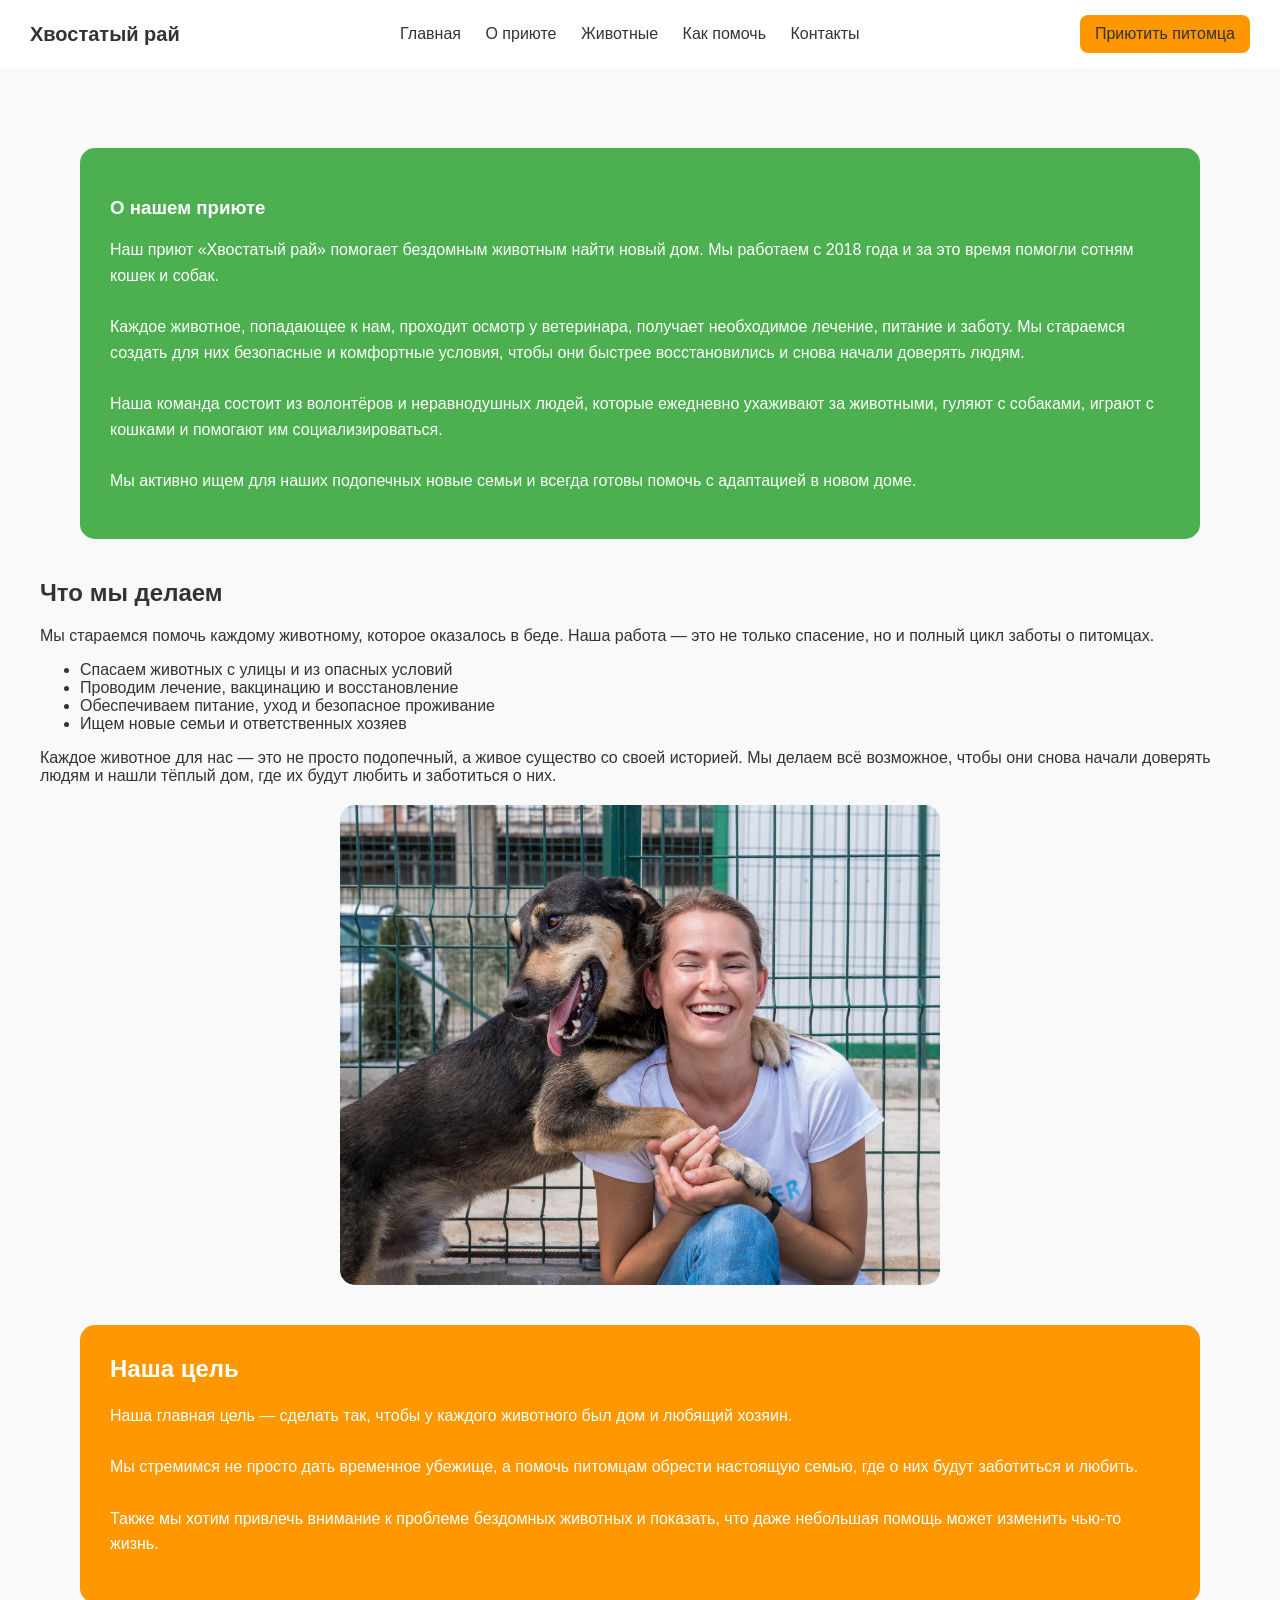
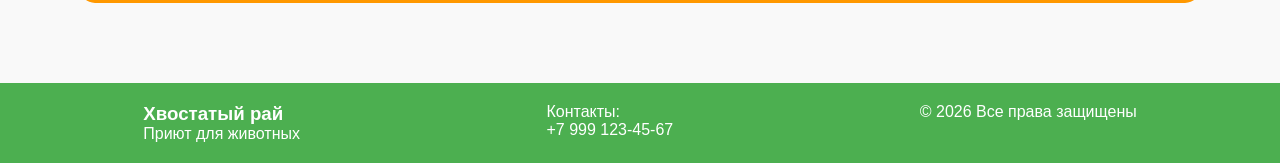
==== about.html @ a6494149 "Add files via upload" ====
<!DOCTYPE html>
<html lang="ru">
<head>
    <meta charset="UTF-8">
    <title>О приюте</title>
    <link rel="stylesheet" href="style.css">
</head>
<body>

<!-- ШАПКА -->
<header class="header">
    <div class="logo">Хвостатый рай</div>

    <nav class="menu">
        <a href="index.html">Главная</a>
        <a href="about.html">О приюте</a>
        <a href="animals.html">Животные</a>
        <a href="#">Как помочь</a>
        <a href="#">Контакты</a>
    </nav>

    <div class="btn-main">Приютить питомца</div>
</header>

<!-- КОНТЕНТ -->
<section class="about">
    <section class="block1">
    <h1>О нашем приюте</h1>

    <p>
        Наш приют «Хвостатый рай» помогает бездомным животным найти новый дом. Мы работаем с 2018 года и за это время помогли сотням кошек и собак.<br><br>

        Каждое животное, попадающее к нам, проходит осмотр у ветеринара, получает необходимое лечение, питание и заботу. Мы стараемся создать для них безопасные и комфортные условия, чтобы они быстрее восстановились и снова начали доверять людям.<br><br>

        Наша команда состоит из волонтёров и неравнодушных людей, которые ежедневно ухаживают за животными, гуляют с собаками, играют с кошками и помогают им социализироваться.<br><br>

        Мы активно ищем для наших подопечных новые семьи и всегда готовы помочь с адаптацией в новом доме.
    </p>
    </section>

    <h2>Что мы делаем</h2>
    <p>
        Мы стараемся помочь каждому животному, которое оказалось в беде. Наша работа — это не только спасение, но и полный цикл заботы о питомцах.
    </p>

    <ul>
        <li>Спасаем животных с улицы и из опасных условий</li>
        <li>Проводим лечение, вакцинацию и восстановление</li>
        <li>Обеспечиваем питание, уход и безопасное проживание</li>
        <li>Ищем новые семьи и ответственных хозяев</li>
    </ul>

    <p>
        Каждое животное для нас — это не просто подопечный, а живое существо со своей историей. Мы делаем всё возможное, чтобы они снова начали доверять людям и нашли тёплый дом, где их будут любить и заботиться о них.
    </p>
    <img src="images/shelter.jpg" alt="Наш приют" class="about-img">
    <section class="block2">
    <h2>Наша цель</h2>

    <p>
        Наша главная цель — сделать так, чтобы у каждого животного был дом и любящий хозяин.<br><br>
        Мы стремимся не просто дать временное убежище, а помочь питомцам обрести настоящую семью, где о них будут заботиться и любить.<br><br>
        Также мы хотим привлечь внимание к проблеме бездомных животных и показать, что даже небольшая помощь может изменить чью-то жизнь.
    </p>
    </section>
</section>

<!-- ФУТЕР -->
<footer class="footer">
    <div>
        <h3>Хвостатый рай</h3>
        <p>Приют для животных</p>
    </div>

    <div>
        <p>Контакты:</p>
        <p>+7 999 123-45-67</p>
    </div>

    <div>
        <p>© 2026 Все права защищены</p>
    </div>
</footer>

</body>
</html>
---- style.css ----
/* ОБЩИЕ НАСТРОЙКИ */
body {
    margin: 0;
    font-family: Arial, sans-serif;
    background-color: #F9F9F9;
    color: #333;
    min-height: 100vh;
    display: flex;
    flex-direction: column;
}


/* ШАПКА */
.header {
    display: flex;
    justify-content: space-between;
    align-items: center;
    padding: 15px 30px;
    background: white;
}

.logo {
    font-size: 20px;
    font-weight: bold;
}

.menu a {
    margin: 0 10px;
    text-decoration: none;
    color: #333;
}

.btn-main {
    background: #FF9800;
    padding: 10px 15px;
    border-radius: 8px;
    cursor: pointer;
}

/* ГЛАВНЫЙ БЛОК */
.hero {
    display: flex;
    align-items: center;
    padding: 40px;
}

.hero img {
    width: 400px;
    border-radius: 15px;
    margin-left: 30px;
}

.buttons {
    margin-top: 20px;
    cursor: pointer;
}

.about {
    padding: 40px;
}

.about-img {
    width: 600px;
    max-width: 100%;
    border-radius: 15px;
    display: block;
    margin: 20px auto;
}

.block1 {
    background: #4CAF50;
    color: white;
    padding: 30px;
    margin: 40px;
    border-radius: 15px;

}

.block1 h2 {
    margin-top: 0;
}

.block1 p {
    line-height: 1.6;
}

.block2 {
    background: #FF9800;
    color: white;
    padding: 30px;
    margin: 40px;
    border-radius: 15px;

}

.block2 h2 {
    margin-top: 0;
}

.block2 p {
    line-height: 1.6;
}

/* КНОПКИ */
.btn {
    display: inline-block;
    padding: 10px 15px;
    background: #4CAF50;
    color: white;
    border-radius: 8px;
    margin-right: 10px;
    text-decoration: none;
    cursor: pointer;
}

.btn.secondary {
    background: #FF9800;
    cursor: pointer;
}

.btn.secondary2 {
    background: #FF9800;
    cursor: pointer;
    text-align: center;
}


.btn.small {
    margin-top: 10px;
    cursor: pointer;
}

.search {
    padding: 20px 40px;
    display: flex;
    gap: 10px;
}

.search input {
    padding: 10px;
    width: 250px;
    border-radius: 8px;
    border: 1px solid #ccc;
}

.btn-search {
    padding: 10px 15px;
    border: none;
    border-radius: 8px;
    background: #4CAF50;
    color: white;
    cursor: pointer;
}

.btn-reset {
    padding: 10px 15px;
    border: none;
    border-radius: 8px;
    background: #FF9800;
    color: white;
    cursor: pointer;
}

.filters {
    padding: 0 40px 20px;
    display: flex;
    gap: 10px;
}

.filters button {
    padding: 10px 15px;
    border-radius: 8px;
    cursor: pointer;
    border: none;
    color: white;
}

.filters button.active {
    opacity: 0.6;
    transform: scale(0.95);
    filter: brightness(0.9);
}

.filters button:nth-child(1) {
    background: white;
    color: black;
    border: 1px solid #ccc;
}

.filters button:nth-child(2) {
    background: #4CAF50;
}

.filters button:nth-child(3) {
    background: #FF9800;
}

/* КАРТОЧКИ */
.animals {
    padding: 40px;
    flex: 1;
}

.cards {
    display: flex;
    gap: 20px;
    flex: 1;
}

.cards .card {
    background: white;
    padding: 15px;
    border-radius: 10px;
    width: 200px;

    display: flex;
    flex-direction: column;
    align-items: center;
}

.card img {
    width: 100%;
    border-radius: 10px;
}

.cards .card .btn {
    margin-top: auto;
    align-self: center;
    margin-right: 0;
}

/* ГОРИЗОНТАЛЬНЫЕ КАРТОЧКИ */
.animals-list {
    padding: 40px;
    flex: 1;
}

.card.horizontal {
    display: flex;
    align-items: center;
    width: 100%;
    margin-bottom: 20px;
    text-align: left;
    background: white;
    padding: 15px;
    border-radius: 10px;
}

.card.horizontal img {
    width: 200px;
    height: auto;
    margin-right: 20px;
}

.card-info {
    flex: 1;
}

/* ПОМОЩЬ */
.help {
    padding: 40px;
    background: #eee;
}

.help-items {
    display: flex;
    justify-content: space-around;
    margin-top: 20px;
    gap: 15px;
}

.help-items div {
    background: white;
    padding: 15px;
    border-radius: 10px;
    text-align: center;
    flex: 1;
}

/* ФУТЕР */
.footer {
    background: #4CAF50;
    color: white;
    padding: 20px;
    display: flex;
    justify-content: space-around;
    align-items: flex-start;
}

.footer p,
.footer h3 {
    margin: 0;
}

/* МОДАЛКА */
.modal {
    opacity: 0;
    visibility: hidden;
    transition: 0.3s;

    position: fixed;
    z-index: 1000;
    left: 0;
    top: 0;
    width: 100%;
    height: 100%;

    background: rgba(0,0,0,0.6);
}

.modal.active {
    opacity: 1;
    visibility: visible;
}

/* САМО ОКНО */
.modal-content {
    background: white;
    width: 500px;
    max-width: 90%;

    margin: 5% auto;
    border-radius: 15px;
    overflow: hidden; /* ВАЖНО */

    position: relative;

    transform: translateY(-30px) scale(0.9);
    transition: 0.3s;
}

.modal.active .modal-content {
    transform: translateY(0) scale(1);
}

/* КАРТИНКА */
.modal-content img {
    width: 100%;
    height: 250px;
    object-fit: contain;
    background: linear-gradient(135deg, #4CAF50, #FF9800);
}

/* ТЕКСТ */
.modal-text {
    padding: 20px;
}

.modal-text .btn {
    display: block;
    width: fit-content;
    margin: 20px auto 0; /* центрирует кнопку */
}

/* КРЕСТИК */
.close {
    position: absolute;
    top: 10px;
    right: 15px;
    font-size: 25px;
    cursor: pointer;
    z-index: 10;
}
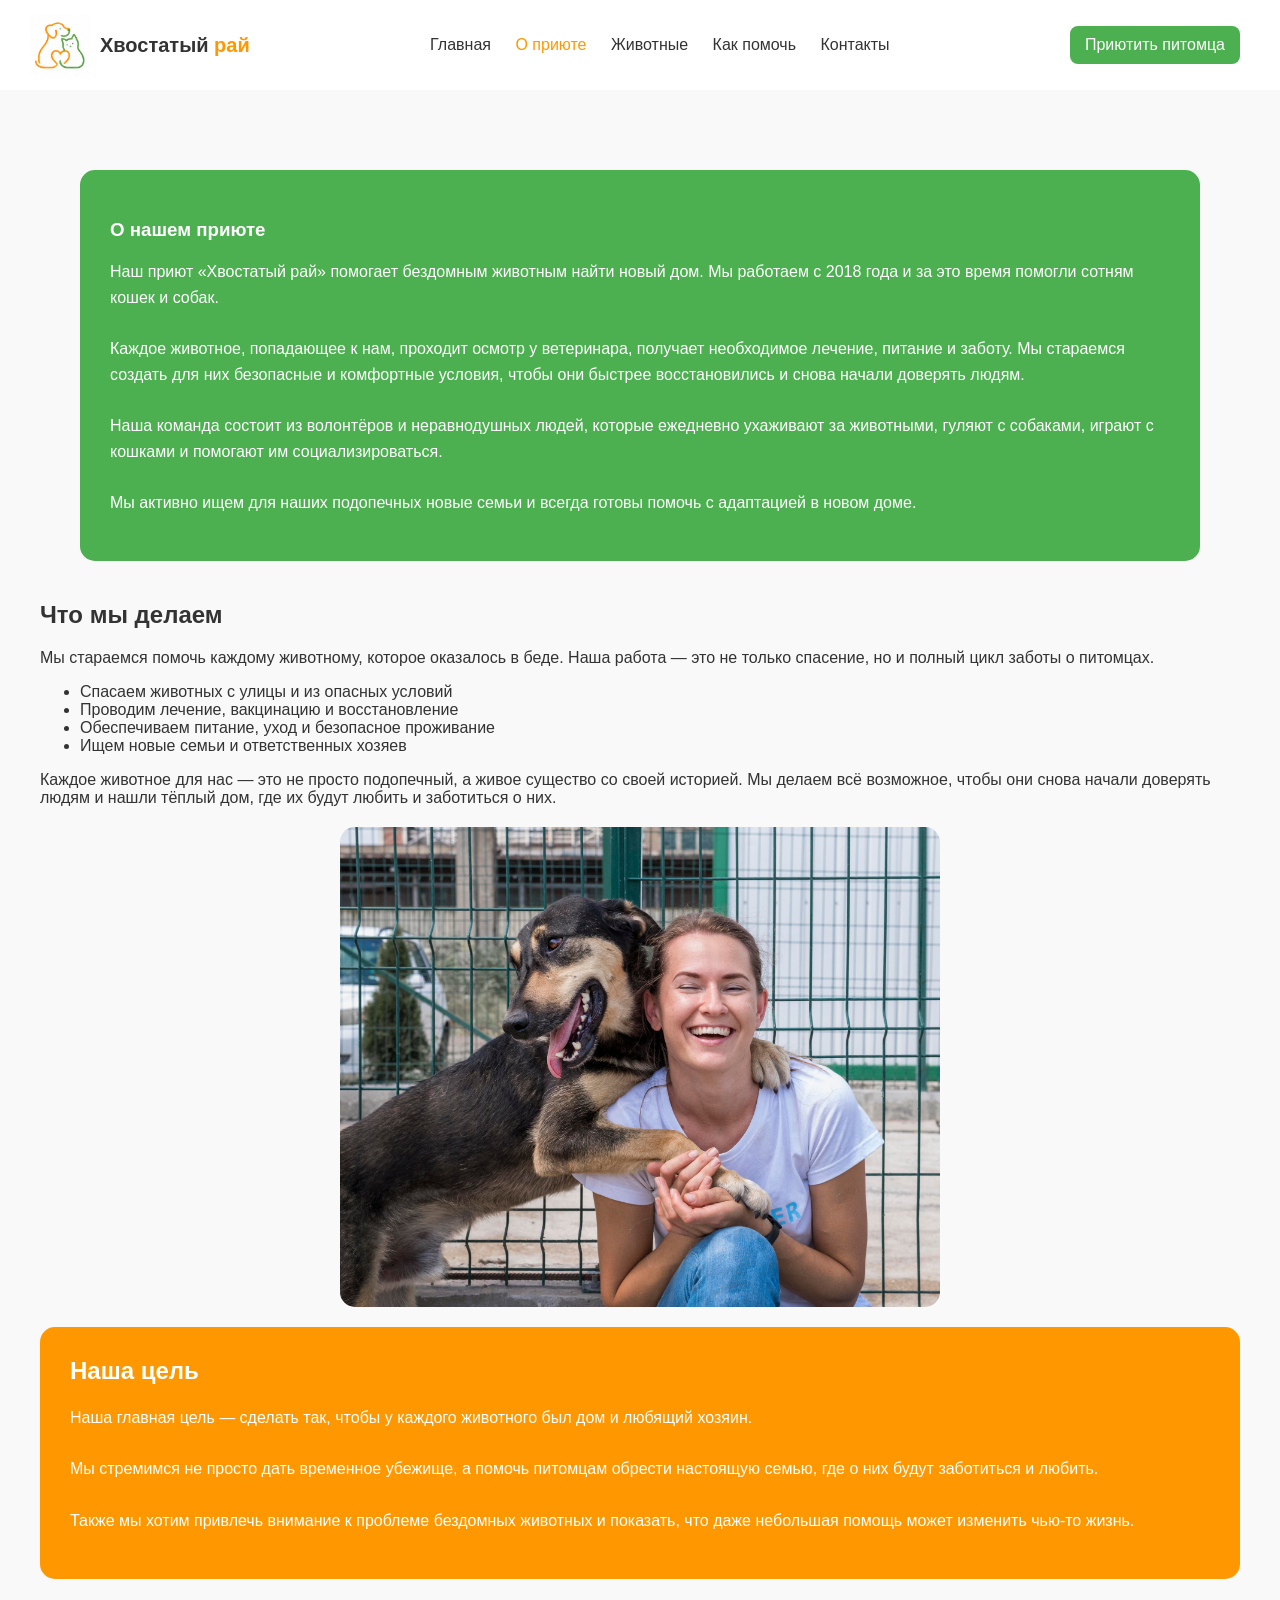
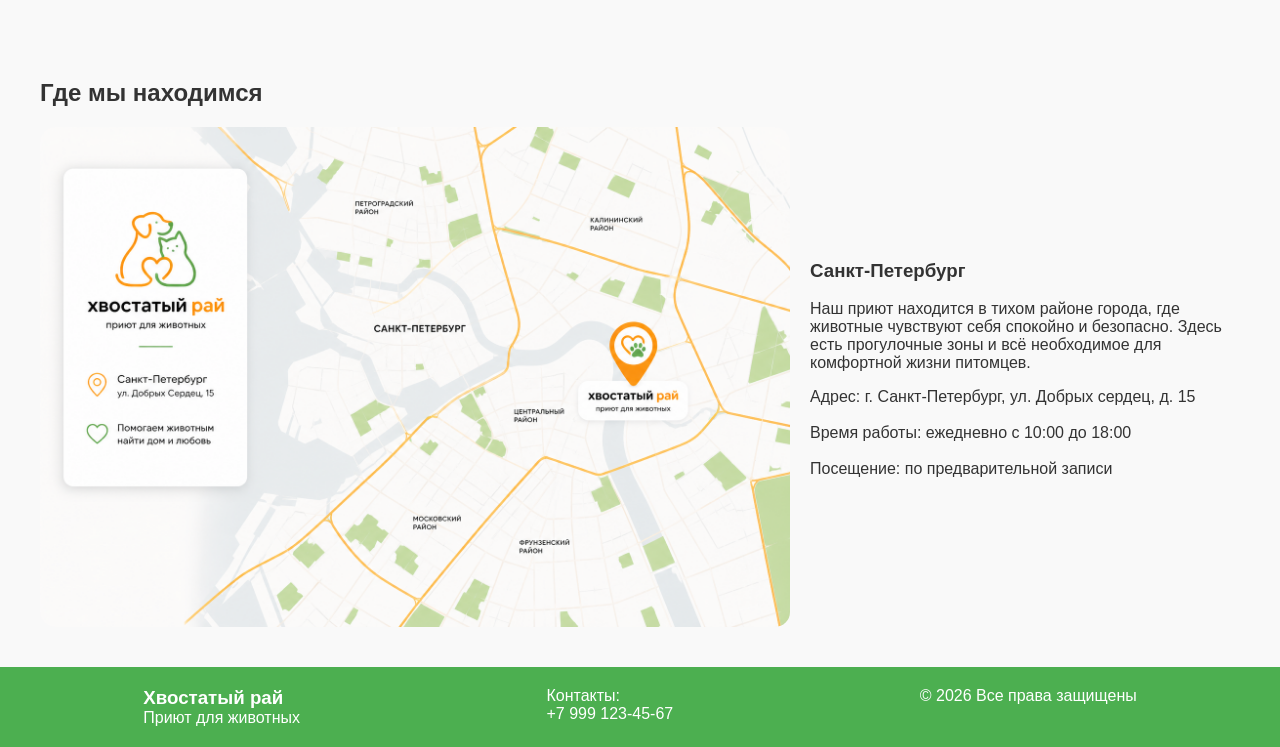
==== commit 40bc574f: "Add files via upload" ====
--- a/about.html
+++ b/about.html
@@ -9,17 +9,22 @@
 
 <!-- ШАПКА -->
 <header class="header">
-    <div class="logo">Хвостатый рай</div>
+    <div class="logo-block">
+        <img src="images/logo.png" alt="Лого" class="logo-img">
+        <div class="logo-text">
+            Хвостатый <span class="highlight">рай</span>
+        </div>
+    </div>
 
     <nav class="menu">
         <a href="index.html">Главная</a>
-        <a href="about.html">О приюте</a>
+        <a href="about.html" class="active">О приюте</a>
         <a href="animals.html">Животные</a>
         <a href="#">Как помочь</a>
         <a href="#">Контакты</a>
     </nav>
 
-    <div class="btn-main">Приютить питомца</div>
+    <a href="animals.html" class="btn">Приютить питомца</a>
 </header>
 
 <!-- КОНТЕНТ -->
@@ -65,6 +70,32 @@
     </section>
 </section>
 
+<section class="location">
+    <h2>Где мы находимся</h2>
+
+    <div class="location-content">
+
+        <img src="images/map.png" alt="Карта приюта" class="map-img">
+
+        <div class="location-text">
+            <h3>Санкт-Петербург</h3>
+
+            <p>
+                Наш приют находится в тихом районе города, где животные чувствуют себя спокойно и безопасно.
+                Здесь есть прогулочные зоны и всё необходимое для комфортной жизни питомцев.
+            </p>
+
+            <p>
+                Адрес: г. Санкт-Петербург, ул. Добрых сердец, д. 15<br><br>
+                Время работы: ежедневно с 10:00 до 18:00<br><br> 
+                Посещение: по предварительной записи
+            </p>
+
+        </div>
+
+    </div>
+</section>
+
 <!-- ФУТЕР -->
 <footer class="footer">
     <div>
--- a/style.css
+++ b/style.css
@@ -19,9 +19,25 @@
     background: white;
 }
 
-.logo {
+.logo-block {
+    display: flex;
+    align-items: center;
+    gap: 10px;
+}
+
+.logo-img {
+    width: 60px;
+    height: 60px;
+    object-fit: contain;
+}
+
+.logo-text {
     font-size: 20px;
     font-weight: bold;
+}
+
+.highlight {
+    color: #FF9800;
 }
 
 .menu a {
@@ -88,9 +104,8 @@
     background: #FF9800;
     color: white;
     padding: 30px;
-    margin: 40px;
-    border-radius: 15px;
-
+    margin: px 40px;
+    border-radius: 15px;
 }
 
 .block2 h2 {
@@ -195,6 +210,42 @@
     background: #FF9800;
 }
 
+.age-filter {
+    padding: 10px 40px 0;
+    margin-top: 5px;
+}
+
+.age-filter h4 {
+    margin: 0 0 10px 0;
+}
+
+.age-values {
+    margin-bottom: 10px;
+    font-weight: bold;
+}
+
+.age-filter input[type="range"] {
+    width: 100%;
+    display: block;
+    margin-bottom: 10px;
+    accent-color: #4CAF50;
+    background: transparent;
+}
+
+.range-wrapper {
+    position: relative;
+    width: 250px;
+}
+
+.scale {
+    display: flex;
+    justify-content: space-between;
+    width: 100%;
+    font-size: 12px;
+    color: #777;
+    margin-top: 5px;
+}
+
 /* КАРТОЧКИ */
 .animals {
     padding: 40px;
@@ -256,25 +307,30 @@
     flex: 1;
 }
 
-/* ПОМОЩЬ */
-.help {
-    padding: 40px;
-    background: #eee;
-}
-
-.help-items {
-    display: flex;
-    justify-content: space-around;
-    margin-top: 20px;
-    gap: 15px;
-}
-
-.help-items div {
-    background: white;
-    padding: 15px;
-    border-radius: 10px;
-    text-align: center;
-    flex: 1;
+.location {
+    padding: 40px;
+}
+
+.location-content {
+    display: flex;
+    gap: 20px;
+    align-items: center;
+    flex-wrap: wrap;
+}
+
+.map-img {
+    width: 750px;
+    max-width: 100%;
+    border-radius: 15px;
+}
+
+.location-text {
+    flex: 1;
+    min-width: 250px;
+}
+
+.location-text h3 {
+    margin-top: 0;
 }
 
 /* ФУТЕР */
@@ -360,4 +416,64 @@
     font-size: 25px;
     cursor: pointer;
     z-index: 10;
+}
+
+.adopt-page {
+    padding: 40px;
+    text-align: center;
+}
+
+.adopt-card img {
+    width: 300px;
+    border-radius: 15px;
+}
+
+.form {
+    background: white;
+    padding: 20px;
+    border-radius: 15px;
+    display: inline-block;
+}
+
+.form input {
+    display: block;
+    margin: 10px auto;
+    padding: 10px;
+    width: 250px;
+    border-radius: 8px;
+    border: 1px solid #ccc;
+}
+
+.form button {
+    padding: 10px 20px;
+    background: #4CAF50;
+    color: white;
+    border: none;
+    border-radius: 8px;
+    cursor: pointer;
+    font-size: 16px;
+}
+
+.form-buttons {
+    display: flex;
+    justify-content: center;
+    gap: 10px;
+    margin-top: 15px;
+}
+
+.btn-back {
+    padding: 10px 20px;
+    background: #FF9800;
+    color: white;
+    border-radius: 8px;
+    text-decoration: none;
+    display: inline-block;
+}
+
+.grow {
+    flex: 1;
+}
+
+.menu a.active {
+    color: #FF9800;
 }
